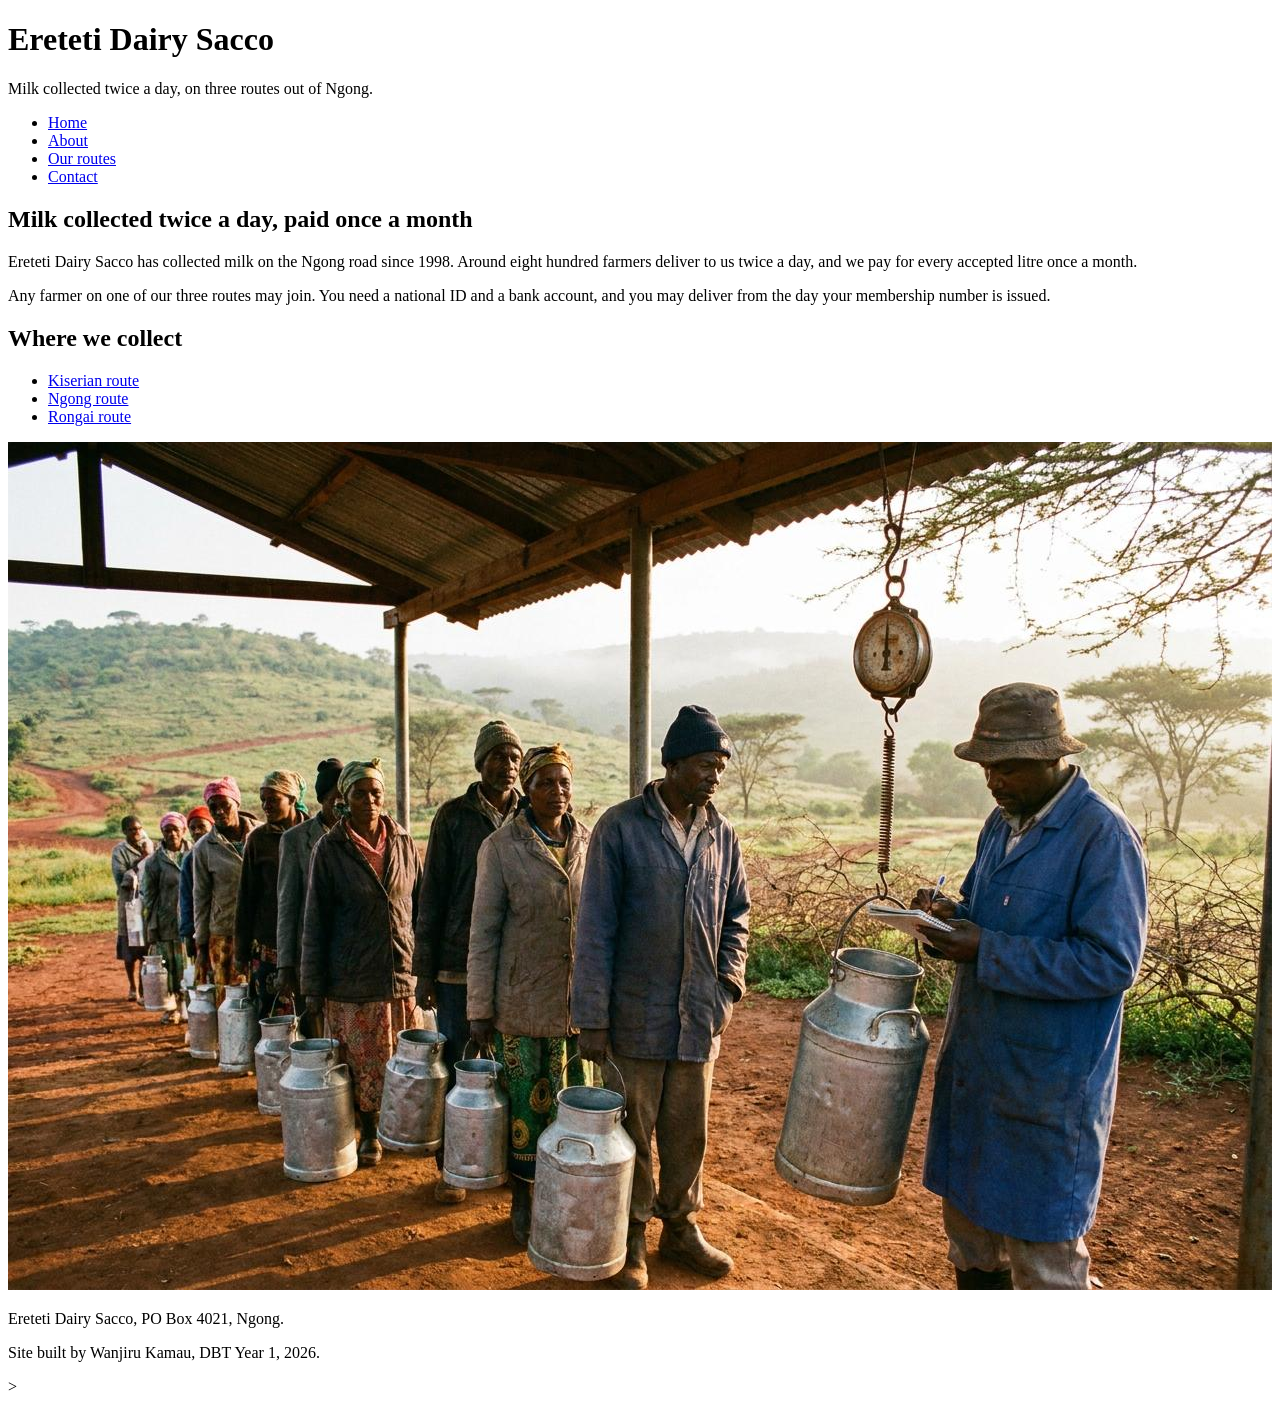
==== index.html @ 111ba09d "Week 2 — home page marked up" ====
<!DOCTYPE html>
<html lang="en">
<head>
<meta charset="utf-8">
<title>Ereteti Dairy Sacco</title>
</head>
<body>
<header>
<h1>Ereteti Dairy Sacco</h1>
<p>Milk collected twice a day, on three routes out of Ngong.</p>
</header>
<nav>
<ul>
<li><a href="index.html">Home</a></li>
<li><a href="about.html">About</a></li>
<li><a href="routes.html">Our routes</a></li>
<li><a href="contact.html">Contact</a></li>
</ul>
</nav>
<main>
    <section>
<h2>Milk collected twice a day, paid once a month</h2>
<p>Ereteti Dairy Sacco has collected milk on the Ngong road since
1998. Around eight hundred farmers deliver to us twice a day, and
we pay for every accepted litre once a month.</p>
<p>Any farmer on one of our three routes may join. You need a
national ID and a bank account, and you may deliver from the day
your membership number is issued.</p>
</section>
<section>
<h2>Where we collect</h2>
<ul>
<li><a href="routes.html">Kiserian route</a></li>
<li><a href="routes.html">Ngong route</a></li>
<li><a href="routes.html">Rongai route</a></li>
</ul>
<img src="collection-centre.jpg"
alt="Farmers queuing with churns at the Kiserian centre">
</section>
</main>
<footer>
<p>Ereteti Dairy Sacco, PO Box 4021, Ngong.</p>
<p>Site built by Wanjiru Kamau, DBT Year 1, 2026.</p>
</footer>
</body>
</html>>
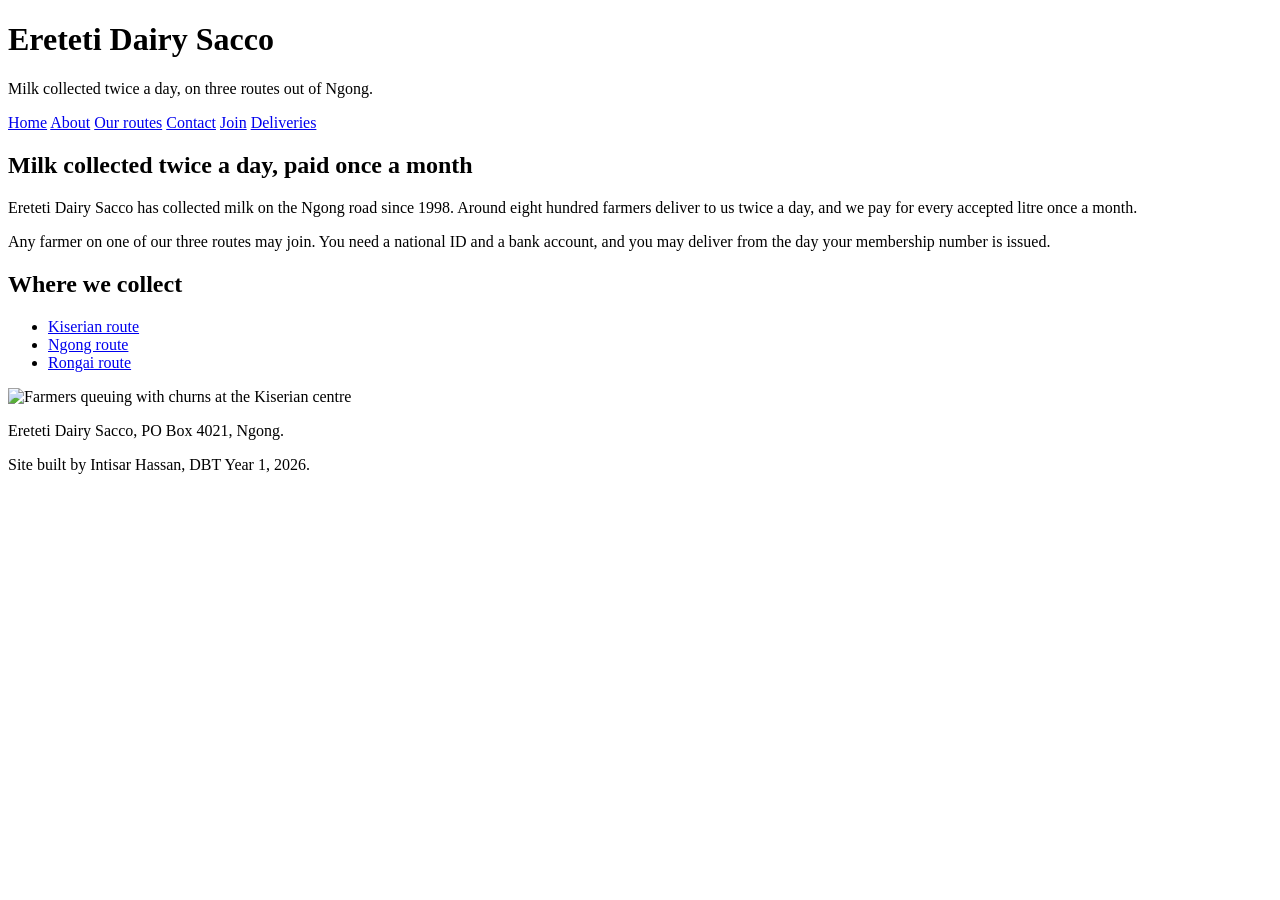
==== commit eb72f5c4: "Added files" ====
--- a/index.html
+++ b/index.html
@@ -5,47 +5,41 @@
 <title>Ereteti Dairy Sacco</title>
 </head>
 <body>
-<header>
-<h1>Ereteti Dairy Sacco</h1>
-<p>Milk collected twice a day, on three routes out of Ngong.</p>
-</header>
-<nav>
-<ul>
-<li><a href="index.html">Home</a></li>
-<li><a href="about.html">About</a></li>
-<li><a href="routes.html">Our routes</a></li>
-<li><a href="contact.html">Contact</a></li>
-</ul>
-</nav>
-<main>
-    <section>
-<h2>Milk collected twice a day, paid once a month</h2>
-<p>Ereteti Dairy Sacco has collected milk on the Ngong road since
-1998. Around eight hundred farmers deliver to us twice a day, and
-we pay for every accepted litre once a month.</p>
-<p>Any farmer on one of our three routes may join. You need a
-national ID and a bank account, and you may deliver from the day
-your membership number is issued.</p>
-</section>
-<section>
-<h2>Where we collect</h2>
-<ul>
-<li><a href="routes.html">Kiserian route</a></li>
-<li><a href="routes.html">Ngong route</a></li>
-<li><a href="routes.html">Rongai route</a></li>
-</ul>
-<img src="collection-centre.jpg"
-alt="Farmers queuing with churns at the Kiserian centre">
-</section>
-</main>
-<footer>
-<p>Ereteti Dairy Sacco, PO Box 4021, Ngong.</p>
-<p>Site built by Wanjiru Kamau, DBT Year 1, 2026.</p>
+    <header>
+        <h1> Ereteti Dairy Sacco</h1>
+        <p>Milk collected twice a day, on three routes out of Ngong.</p>
+        <nav>
+            <a href="/index.html">Home</a>
+            <a href="/about.html">About</a>
+            <a href="/routes.html">Our routes</a>
+            <a href="/contact.html">Contact</a>
+            <a href="/register.html">Join</a>
+             <a href="/deliveries.html">Deliveries</a>
+        </nav>
+    </header>
+    <h2>Milk collected twice a day, paid once a month</h2>
+
+    <p>Ereteti Dairy Sacco has collected milk on the Ngong road
+              since 1998. Around eight hundred farmers deliver to us
+    twice a day, and we pay for every accepted litre once a month.</p>
+    <p>Any farmer on one of our three routes may join. You need a
+              national ID and a bank account, and you may deliver from
+              the day your membership number is issued.</p>
+    
+              <h2>Where we collect</h2>
+
+              <ul>
+                
+                    <li><a href="/routes.html#kiserian"> Kiserian route</a></li>
+                    <li><a href="/routes.html#ngong"> Ngong route</a></li>
+                    <li><a href="/routes.html#rongai"> Rongai route</a>
+                </li>
+              </ul>
+        <img src="/images/collection-centre.jpg" width = "400" height = "300" alt="Farmers queuing with churns at the Kiserian centre">
+        <footer>
+    <p>Ereteti Dairy Sacco, PO Box 4021, Ngong.</p>
+    <p>Site built by Intisar Hassan, DBT Year 1, 2026.</p>
 </footer>
 </body>
-</html>>
 
-
-
-
-
+</html>
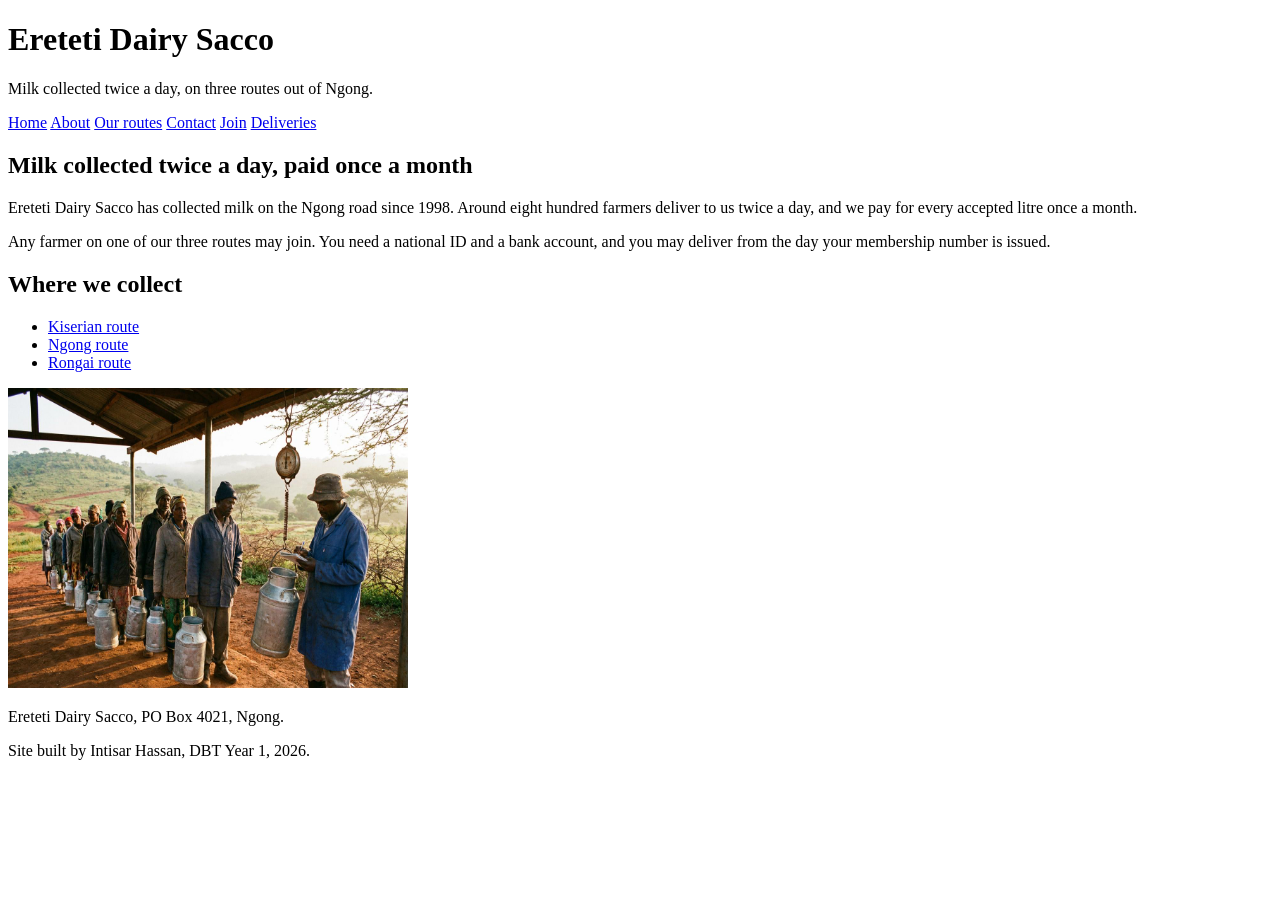
==== commit 6d5290b5: "Added files" ====
--- a/index.html
+++ b/index.html
@@ -35,7 +35,7 @@
                     <li><a href="/routes.html#rongai"> Rongai route</a>
                 </li>
               </ul>
-        <img src="/images/collection-centre.jpg" width = "400" height = "300" alt="Farmers queuing with churns at the Kiserian centre">
+        <img src="/img/collection-centre.jpg" width = "400" height = "300" alt="Farmers queuing with churns at the Kiserian centre">
         <footer>
     <p>Ereteti Dairy Sacco, PO Box 4021, Ngong.</p>
     <p>Site built by Intisar Hassan, DBT Year 1, 2026.</p>
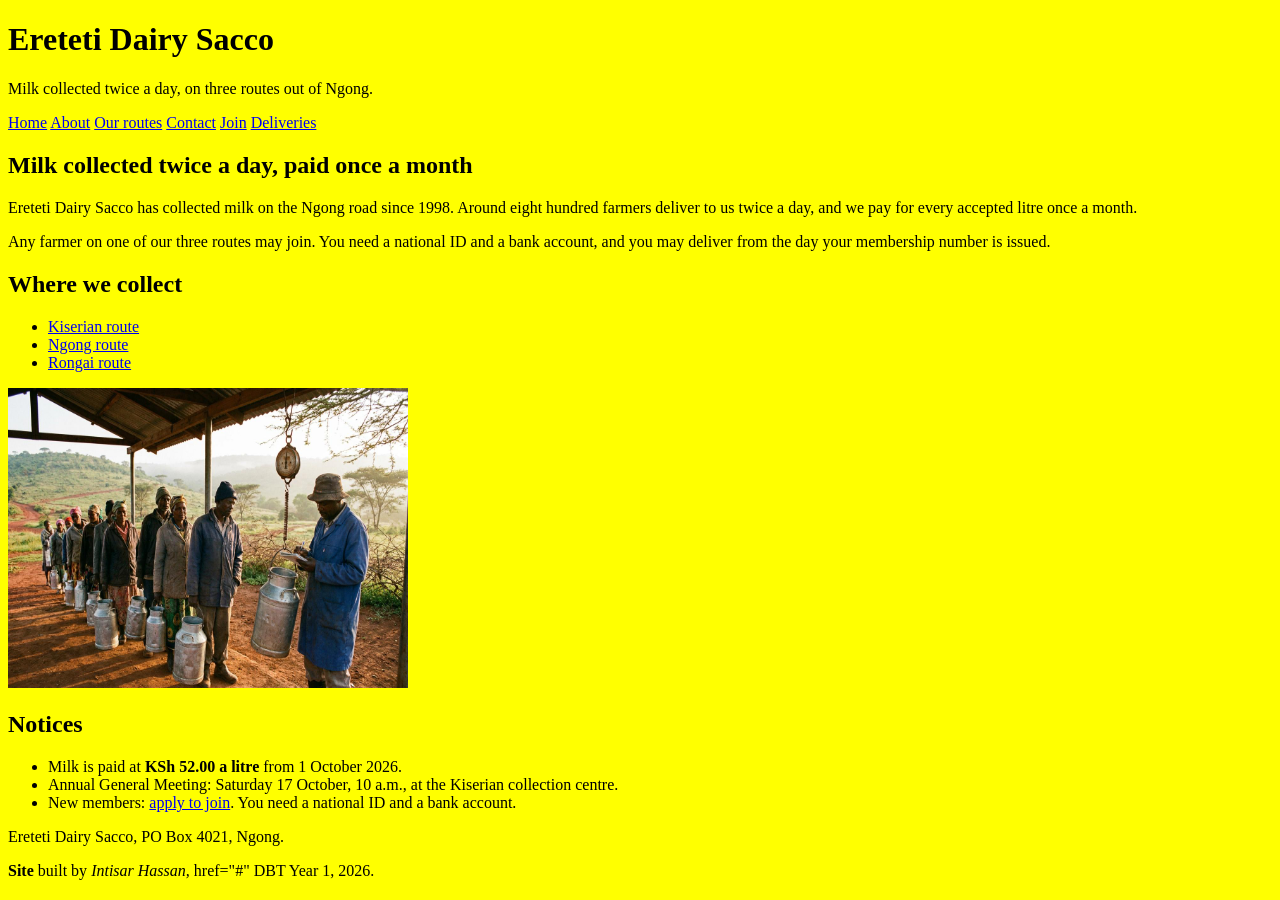
==== commit ab1f0dbb: "js and routes  lab 3" ====
--- a/index.html
+++ b/index.html
@@ -2,9 +2,14 @@
 <html lang="en">
 <head>
 <meta charset="utf-8">
+ <meta name="viewport" content="width=device-width, initial-scale=1.0">
 <title>Ereteti Dairy Sacco</title>
+
+<link rel="stylesheet" href="css/style.css">
+
+<script src="js/main.js" defer></script>
 </head>
-<body>
+<body style="background-color: yellow;">
     <header>
         <h1> Ereteti Dairy Sacco</h1>
         <p>Milk collected twice a day, on three routes out of Ngong.</p>
@@ -28,7 +33,7 @@
     
               <h2>Where we collect</h2>
 
-              <ul>
+              <ul class="route-cards">
                 
                     <li><a href="/routes.html#kiserian"> Kiserian route</a></li>
                     <li><a href="/routes.html#ngong"> Ngong route</a></li>
@@ -36,9 +41,21 @@
                 </li>
               </ul>
         <img src="/img/collection-centre.jpg" width = "400" height = "300" alt="Farmers queuing with churns at the Kiserian centre">
+       
+       <aside>
+<h2>Notices</h2>
+<ul>
+<li>Milk is paid at <strong>KSh 52.00 a litre</strong> from
+1 October 2026.</li>
+<li>Annual General Meeting: Saturday 17 October, 10 a.m., at the
+Kiserian collection centre.</li>
+<li>New members: <a href="register.html">apply to join</a>. You need
+a national ID and a bank account.</li>
+</ul>
+</aside>
         <footer>
     <p>Ereteti Dairy Sacco, PO Box 4021, Ngong.</p>
-    <p>Site built by Intisar Hassan, DBT Year 1, 2026.</p>
+    <p> <strong>Site</strong> built by <em>Intisar Hassan,</em> <a> href="#" DBT Year 1, 2026.</a></p>
 </footer>
 </body>
 
